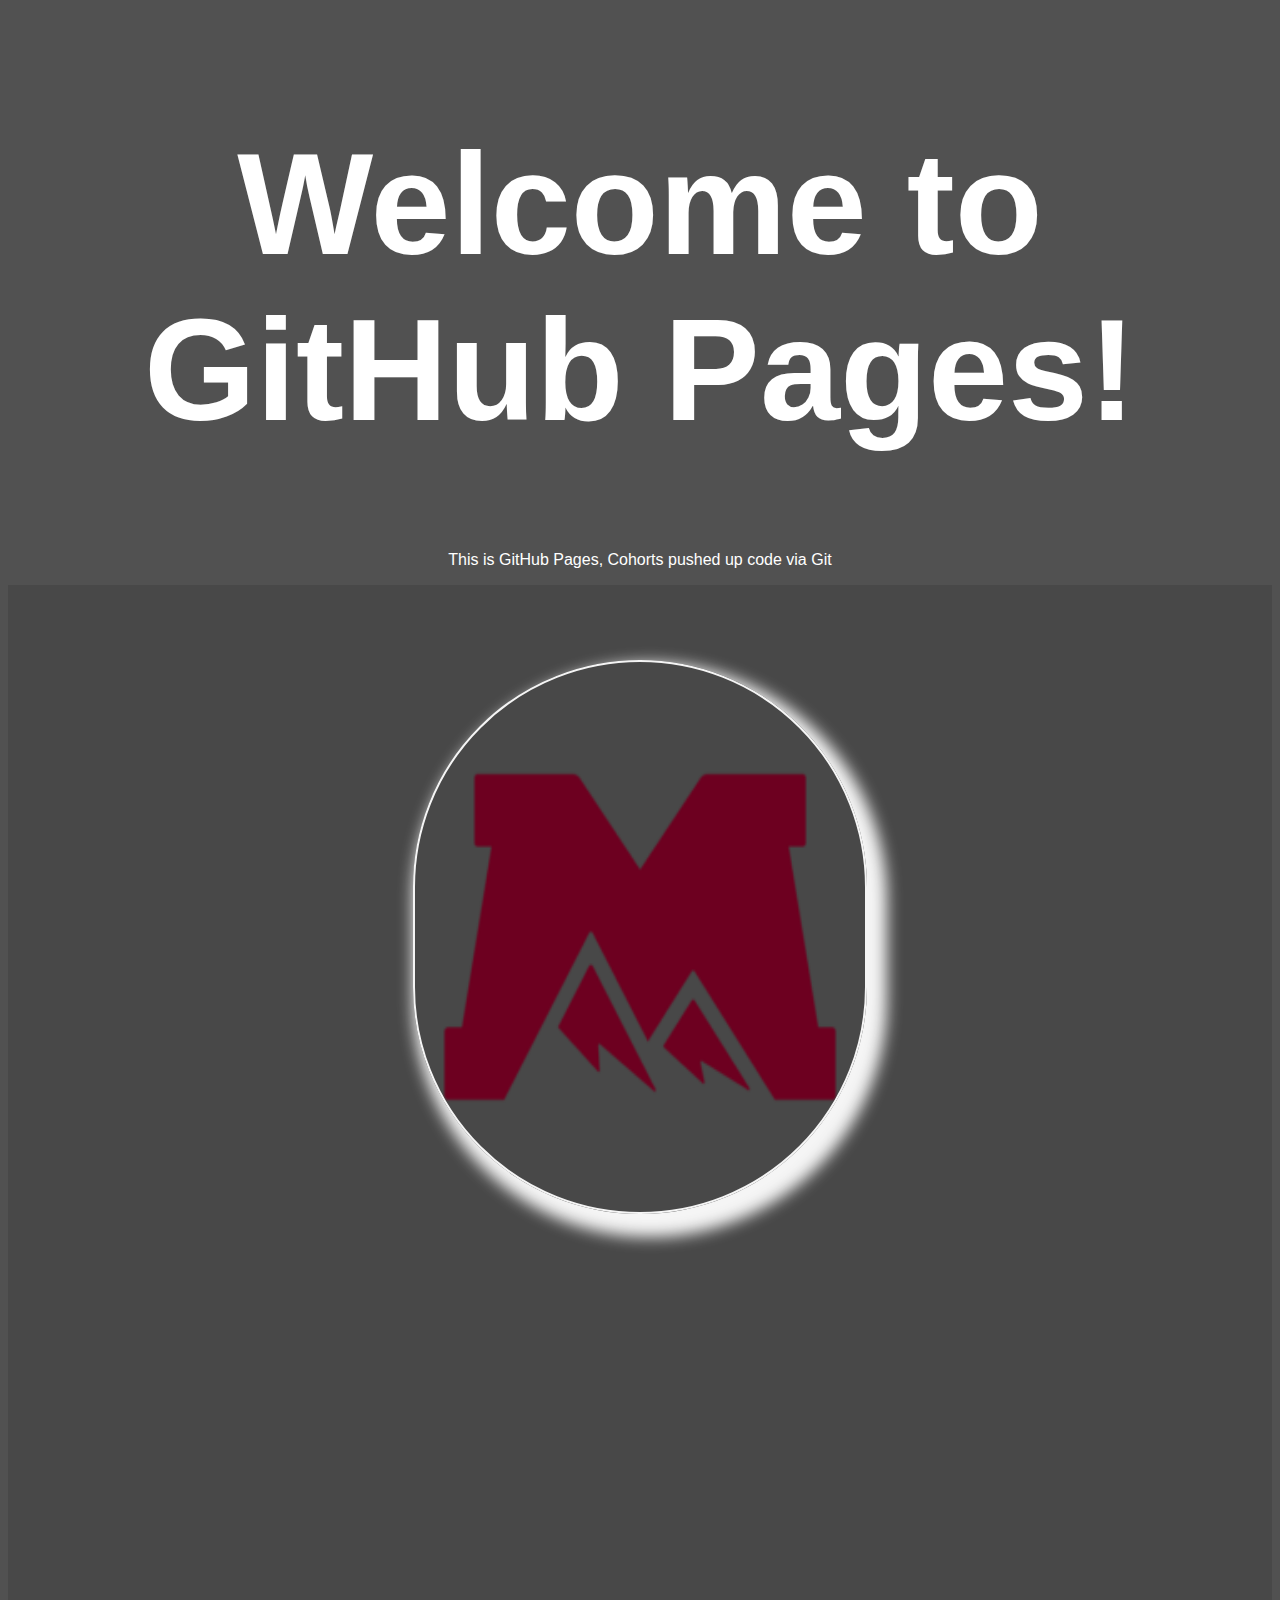
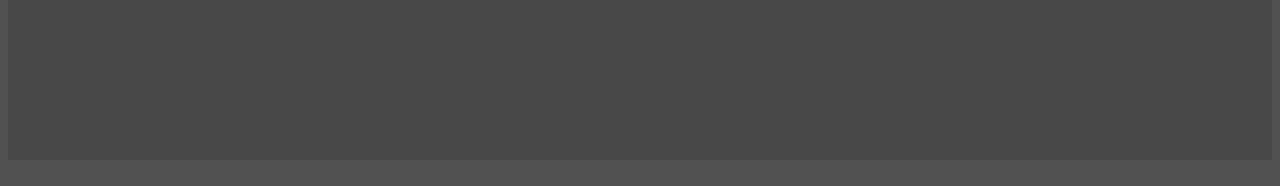
==== SampleProject/index.html @ 3b1da8ec "everything" ====
<!DOCTYPE html> ​

<head>
    <meta charset="utf-8">
    <meta http-equiv="X-UA-Compatible" content="IE=edge">
    <title>Welcome Cohort!</title>
    <link rel="stylesheet" type="text/css" href="style.css" />
    <meta name="description" content="">
    <meta name="viewport" content="width=device-width, initial-scale=1">
    <link rel="stylesheet" href="">
</head>
​

<body>
    <h1>Welcome to GitHub Pages!</h1>
    <p>This is GitHub Pages, Cohorts pushed up code via Git</p>
    <div><img src="mtech.png"></div>
    ​
</body>
​

</html>
---- SampleProject/style.css ----
body {
    background-color: #515151;
    color: #ffffff;
    font-family: -apple-system, BlinkMacSystemFont, 'Segoe UI', Roboto, Oxygen, Ubuntu, Cantarell, 'Open Sans', 'Helvetica Neue', sans-serif;
}

h1 {
    text-align: center;
    font-size: 9em;
}

p {
    text-align: center;
}

div {
    padding-top: 75px;
    /* border: 5px solid whitesmoke; */
    background-color: #484848;
    width: 100%;
    height: 1100px;
    text-align: center;
}

div:hover {
    background-color: #303030;
}

img {
    width: 450px;
    height: 550px;
    border-radius: 80em 80em 80em 80em;
    border: 2px solid whitesmoke;
    box-shadow: 10px 13px 15px 10px whitesmoke
}

@-webkit-keyframes rotating
/* Safari and Chrome */

{
    from {
        -webkit-transform: rotate(0deg);
        -o-transform: rotate(0deg);
        transform: rotate(0deg);
    }
    to {
        -webkit-transform: rotate(360deg);
        -o-transform: rotate(360deg);
        transform: rotate(360deg);
    }
}

@keyframes rotating {
    from {
        -ms-transform: rotate(0deg);
        -moz-transform: rotate(0deg);
        -webkit-transform: rotate(0deg);
        -o-transform: rotate(0deg);
        transform: rotate(0deg);
    }
    to {
        -ms-transform: rotate(360deg);
        -moz-transform: rotate(360deg);
        -webkit-transform: rotate(360deg);
        -o-transform: rotate(360deg);
        transform: rotate(360deg);
    }
}

img:hover {
    -webkit-animation: rotating 2s linear infinite;
    -moz-animation: rotating 2s linear infinite;
    -ms-animation: rotating 2s linear infinite;
    -o-animation: rotating 2s linear infinite;
    animation: rotating 2s linear infinite;
    background-color: snow;
    box-shadow: 10px 13px 15px 10px maroon
}
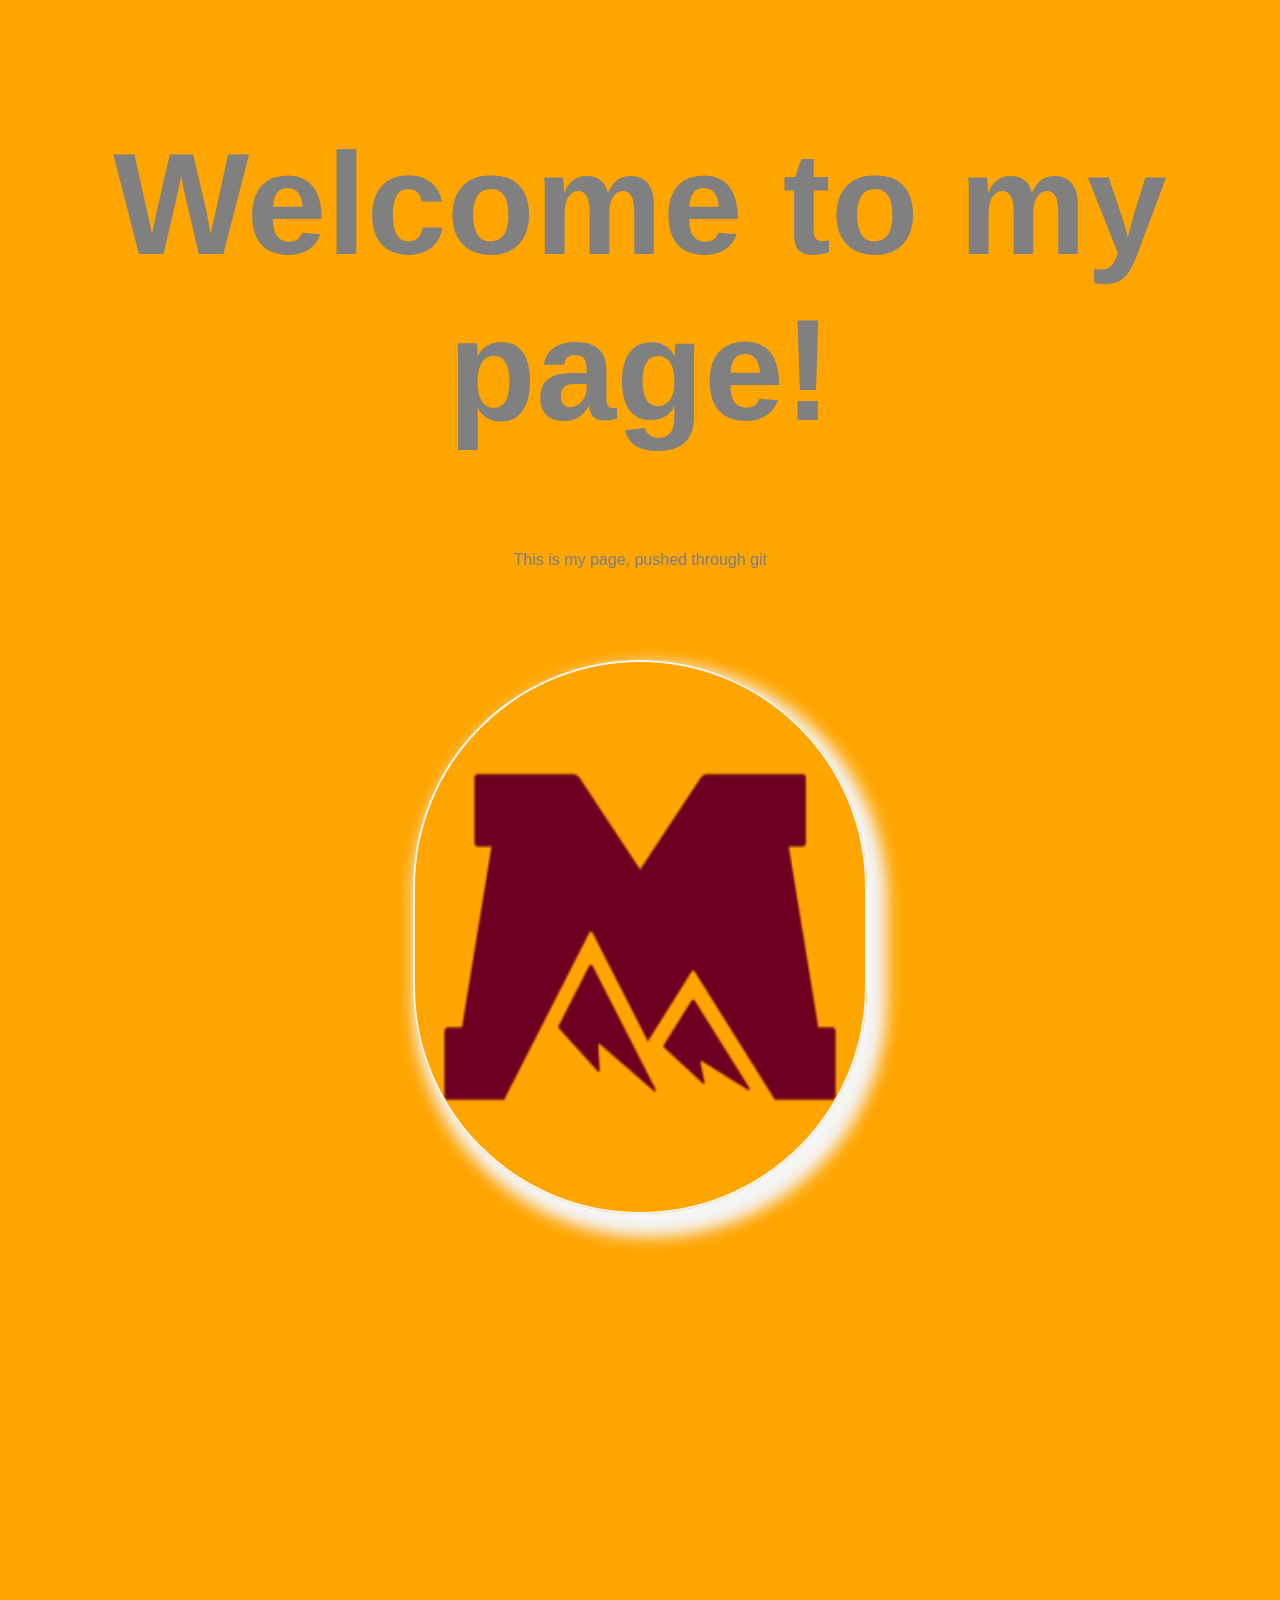
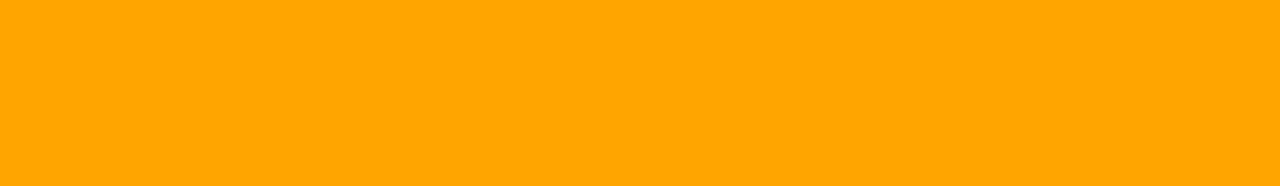
==== commit 0ad536ed: "new" ====
--- a/SampleProject/index.html
+++ b/SampleProject/index.html
@@ -3,7 +3,7 @@
 <head>
     <meta charset="utf-8">
     <meta http-equiv="X-UA-Compatible" content="IE=edge">
-    <title>Welcome Cohort!</title>
+    <title>Welcome!</title>
     <link rel="stylesheet" type="text/css" href="style.css" />
     <meta name="description" content="">
     <meta name="viewport" content="width=device-width, initial-scale=1">
@@ -12,8 +12,8 @@
 ​
 
 <body>
-    <h1>Welcome to GitHub Pages!</h1>
-    <p>This is GitHub Pages, Cohorts pushed up code via Git</p>
+    <h1>Welcome to my page!</h1>
+    <p>This is my page, pushed through git</p>
     <div><img src="mtech.png"></div>
     ​
 </body>
--- a/SampleProject/style.css
+++ b/SampleProject/style.css
@@ -1,6 +1,6 @@
 body {
-    background-color: #515151;
-    color: #ffffff;
+    background-color: orange;
+    color: gray;
     font-family: -apple-system, BlinkMacSystemFont, 'Segoe UI', Roboto, Oxygen, Ubuntu, Cantarell, 'Open Sans', 'Helvetica Neue', sans-serif;
 }
 
@@ -16,14 +16,14 @@
 div {
     padding-top: 75px;
     /* border: 5px solid whitesmoke; */
-    background-color: #484848;
+    background-color: orange;
     width: 100%;
     height: 1100px;
     text-align: center;
 }
 
 div:hover {
-    background-color: #303030;
+    background-color: darkgray;
 }
 
 img {
@@ -73,6 +73,6 @@
     -ms-animation: rotating 2s linear infinite;
     -o-animation: rotating 2s linear infinite;
     animation: rotating 2s linear infinite;
-    background-color: snow;
+    background-color: orange;
     box-shadow: 10px 13px 15px 10px maroon
 }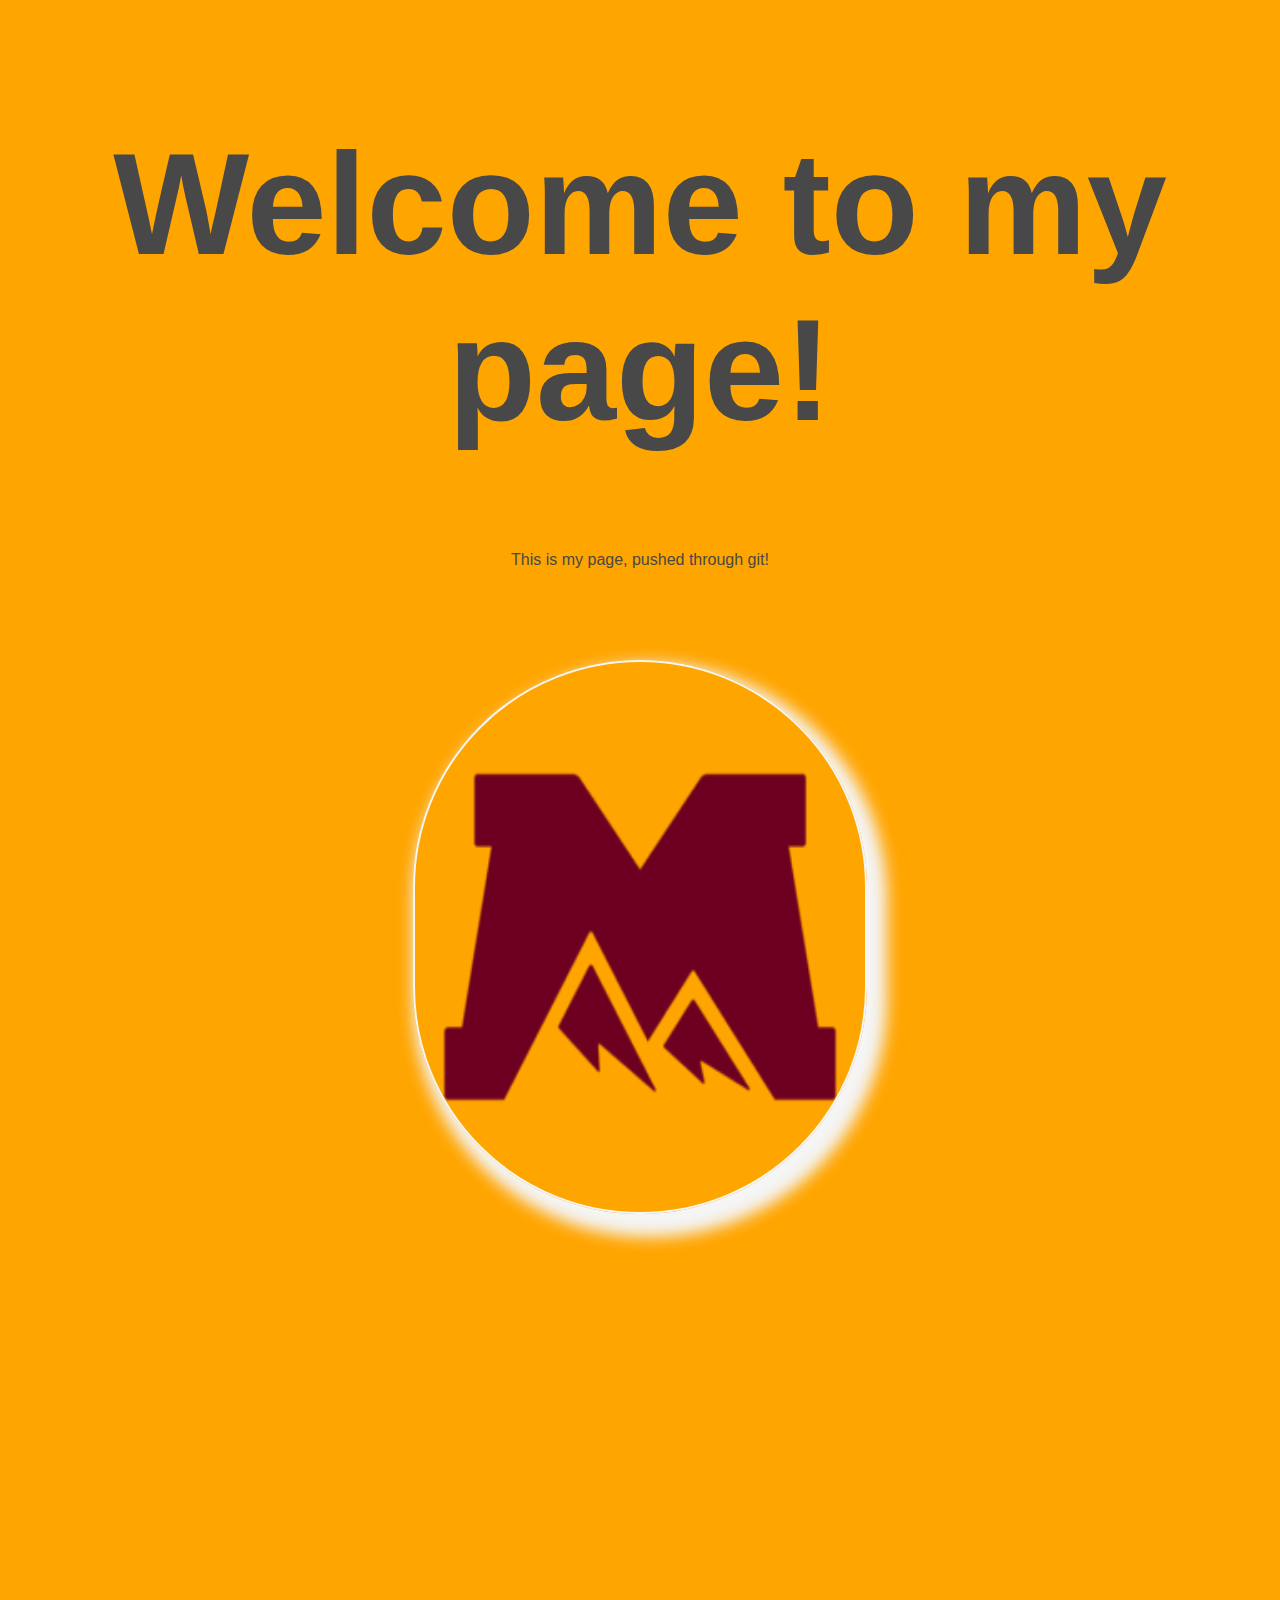
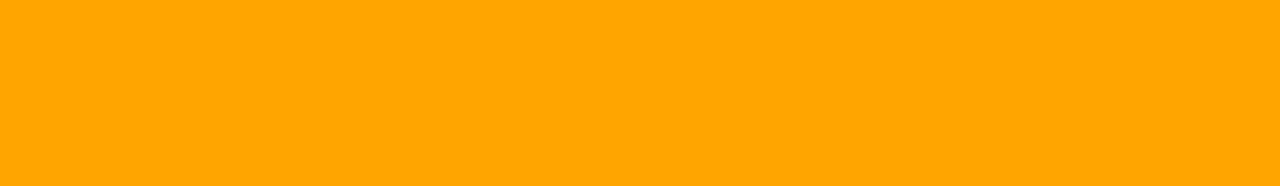
==== commit 1980b922: "features" ====
--- a/SampleProject/index.html
+++ b/SampleProject/index.html
@@ -13,7 +13,7 @@
 
 <body>
     <h1>Welcome to my page!</h1>
-    <p>This is my page, pushed through git</p>
+    <p>This is my page, pushed through git!</p>
     <div><img src="mtech.png"></div>
     ​
 </body>
--- a/SampleProject/style.css
+++ b/SampleProject/style.css
@@ -1,6 +1,6 @@
 body {
     background-color: orange;
-    color: gray;
+    color: #484848;
     font-family: -apple-system, BlinkMacSystemFont, 'Segoe UI', Roboto, Oxygen, Ubuntu, Cantarell, 'Open Sans', 'Helvetica Neue', sans-serif;
 }
 
@@ -23,7 +23,7 @@
 }
 
 div:hover {
-    background-color: darkgray;
+    background-color: #484848;
 }
 
 img {
